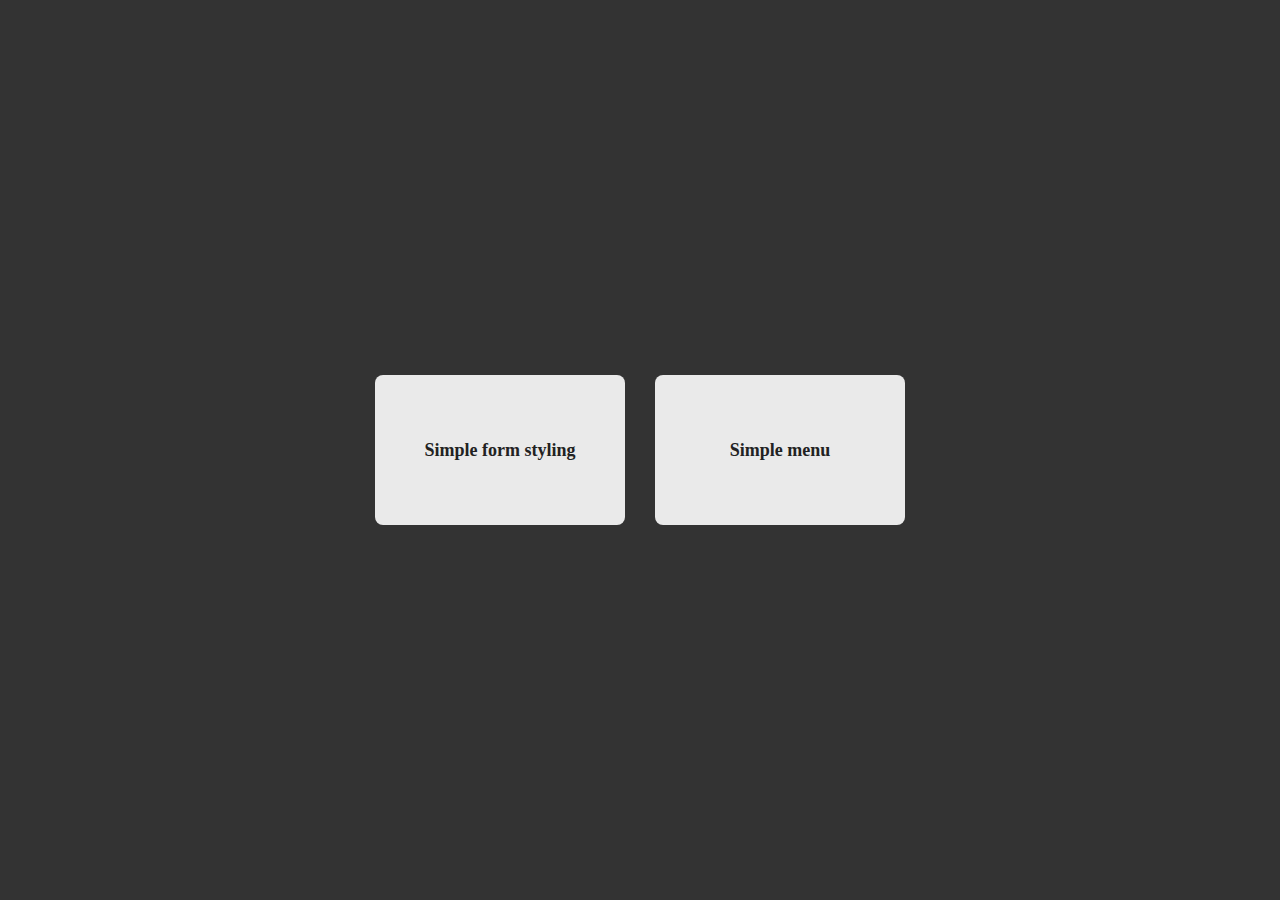
==== index.html @ f19d573b "Add initial projects" ====
<!DOCTYPE html>
<html lang="en">
<head>
  <meta charset="UTF-8">
  <meta name="viewport" content="width=device-width, initial-scale=1.0">
  <title>For fun</title>
</head>
<style>
  html,
body,
div,
span,
h1,
h2,
ol,
ul,
li,
aside,
header,
menu,
nav {
  margin: 0;
  padding: 0;
  border: 0;
  font-size: 100%;
  font-style: inherit;
  vertical-align: baseline;
}

article,
aside,
details,
figcaption,
figure,
footer,
header,
hgroup,
menu,
nav,
section {
  display: block;
}

body {
  line-height: 1;
}

ul {
  list-style: none;
  padding: 0;
  margin: 0;
}


html {
  -webkit-box-sizing: border-box;
  -moz-box-sizing: border-box;
  box-sizing: border-box;
}

*,
*:before,
*:after {
  -webkit-box-sizing: inherit;
  -moz-box-sizing: inherit;
  box-sizing: inherit;
}

:focus {
  outline: 0;
}

.page {
  display: flex;
  align-items: center;
  justify-content: center;
  width: 100vw;
  height: 100vh;
  background: #333333;
}
.card {  
  width: 100%;
  max-width: 250px;
  height: 150px;
  margin: 15px;
  font-size: 18px;
  color: #222;
  border-radius: 8px;
  background: #eaeaea;
  font-weight: bold;
  transition: all .3s ease-in-out;
  cursor: pointer;
}
.card:hover {
  transform: scale(1.1);
}
a {
  display: flex;
  align-items: center;
  justify-content: center;
  width: 100%;
  height: 100%;
  color: #222;
  text-decoration: none;  
  border-radius: 8px;
}

</style>
<body>
    <div class="page">
      <div class="card">
        <a href="projects/simple-form/index.html">Simple form styling</a>        
      </div>
      <div class="card">
        <a href="projects/simple-menu/index.html">Simple menu</a>
      </div>
    </div>
</body>
</html>
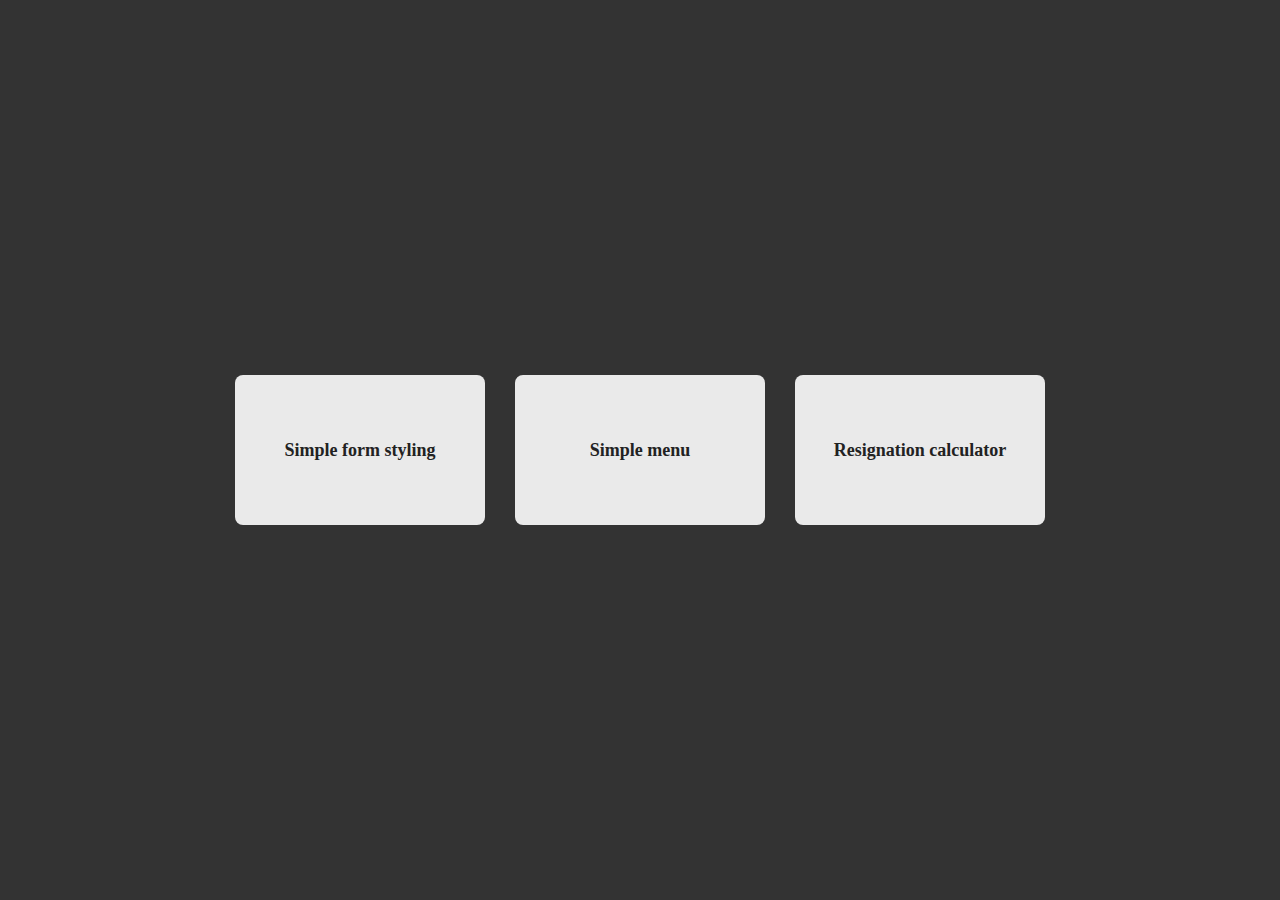
==== commit be0da249: "Add resignation calculator" ====
--- a/index.html
+++ b/index.html
@@ -70,7 +70,7 @@
   outline: 0;
 }
 
-.page {
+#page {
   display: flex;
   align-items: center;
   justify-content: center;
@@ -107,13 +107,16 @@
 
 </style>
 <body>
-    <div class="page">
+    <div id="page">
       <div class="card">
         <a href="projects/simple-form/index.html">Simple form styling</a>        
       </div>
       <div class="card">
         <a href="projects/simple-menu/index.html">Simple menu</a>
       </div>
+      <div class="card">
+        <a href="projects/resignation-period-calculator/index.html">Resignation calculator</a>
+      </div>
     </div>
 </body>
 </html>